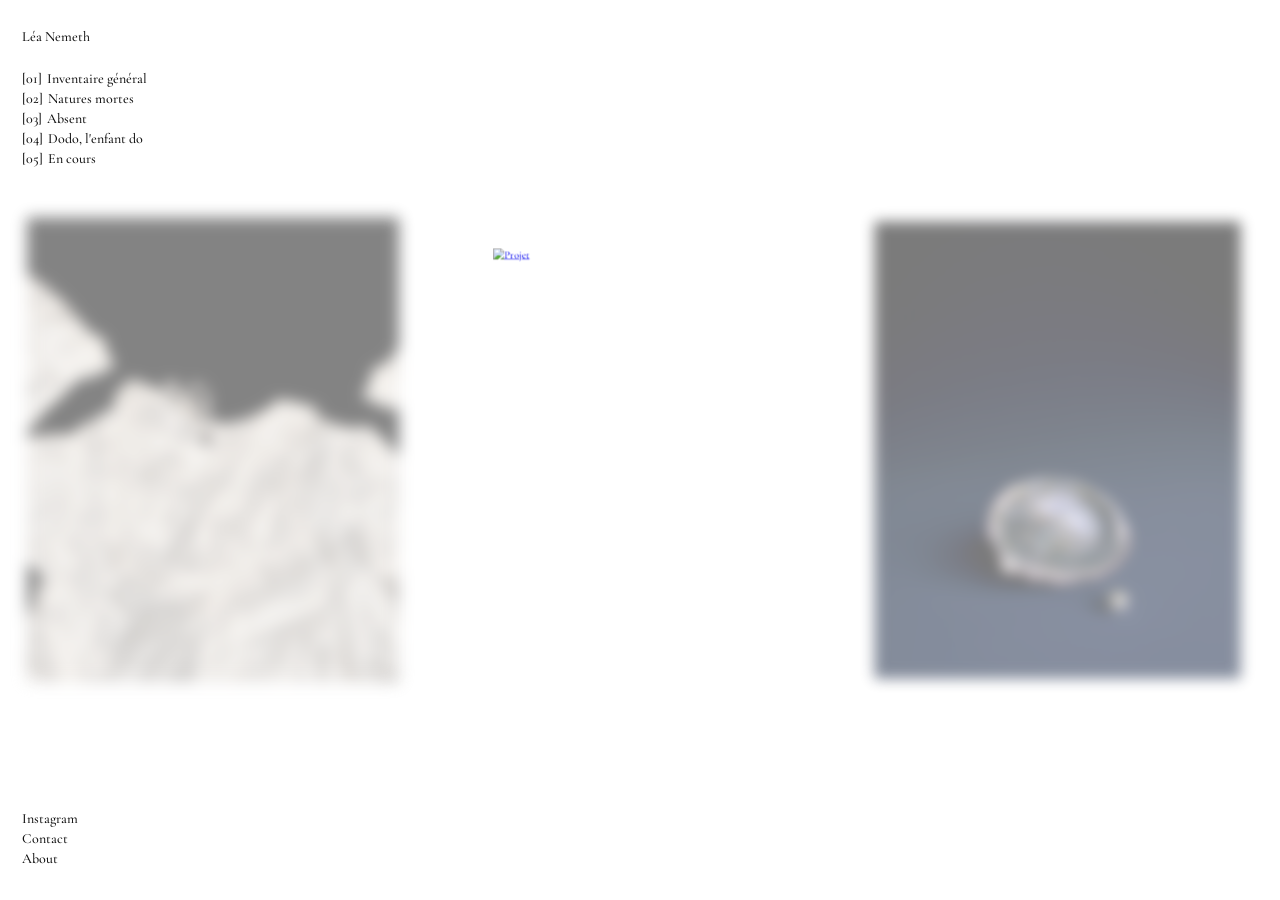
==== index.html @ 1a44e9a5 "Initial commit: loader, home carousel, project pages, nav - Loader with typewriter word/image transi" ====
<!doctype html>
<html lang="fr">
  <head>
    <meta charset="UTF-8" />
    <meta name="viewport" content="width=device-width, initial-scale=1.0" />
    <title>Loader</title>
    <link rel="preconnect" href="https://fonts.googleapis.com" />
    <link rel="preconnect" href="https://fonts.gstatic.com" crossorigin />
    <link
      href="https://fonts.googleapis.com/css2?family=Cormorant+Garamond:wght@500&display=swap"
      rel="stylesheet"
    />
    <link rel="stylesheet" href="styles.css" />
  </head>
  <body>
    <div class="loader" aria-label="J'aimerais dessiner">
      <span class="loader__fixed-text">J'aimerais</span>

      <span class="loader__image-frame" aria-hidden="true">
        <img class="loader__image loader__image--current" src="assets/dessiner.png" alt="" />
        <img class="loader__image loader__image--next" src="assets/raconter des histoires..png" alt="" />
      </span>

      <span class="loader__word-frame" aria-live="polite">
        <span class="loader__word loader__word--current">dessiner,</span>
        <span class="loader__word loader__word--next">raconter des histoires.</span>
      </span>
    </div>

    <!-- Carousel order = display order through the centre, and comes from
         assets/projects-data.js (2 cover images per project, 1 for the last
         one) — script.js builds the <a class="gallery__link"> list below. -->
    <main class="home" hidden>
      <div class="gallery"></div>
    </main>

    <!-- Fixed left navigation (desktop) / top bar + slide-down menu (mobile).
         The project list is built by nav.js from assets/projects-data.js —
         keep this markup (minus that list) in sync with projet.html. -->
    <nav class="site-nav" aria-label="Menu principal">
      <div class="site-nav__group">
        <div class="site-nav__bar">
          <p class="site-nav__name">Léa Nemeth</p>
          <button class="site-nav__toggle" type="button" aria-expanded="false">Menu</button>
        </div>
        <ul class="site-nav__list site-nav__list--projects"></ul>
      </div>

      <ul class="site-nav__list site-nav__list--meta">
        <li><a href="https://www.instagram.com/" target="_blank" rel="noopener">Instagram</a></li>
        <li><a href="contact.html">Contact</a></li>
        <li><a href="about.html">About</a></li>
      </ul>
    </nav>

    <script src="assets/projects-data.js"></script>
    <script src="nav.js"></script>
    <script src="script.js"></script>
  </body>
</html>
---- styles.css ----
:root {
  font-family: "Cormorant Garamond", Georgia, serif;
  font-size: 15px;
  font-weight: 500;
  color: #111;
  background: #fff;
}

* {
  box-sizing: border-box;
}

html,
body {
  min-height: 100%;
  margin: 0;
}

body {
  min-height: 100vh;
  overflow: hidden;
  background: #fff;
}

.loader {
  position: fixed;
  inset: 0;
  z-index: 20;
  display: flex;
  align-items: center;
  justify-content: center;
  white-space: nowrap;
  background: #fff;
  transition: opacity 900ms ease;
}

/* Fade the whole loader out to reveal the Home underneath. */
.loader.is-done {
  opacity: 0;
  pointer-events: none;
}

/* The two side elements share the exact same width so the image between
   them stays mathematically centred in the viewport at any screen size.
   Each side text hugs the image (right-/left-aligned); the surplus width
   sits on the outer edge and is symmetrical, so it never shifts the centre. */
.loader__fixed-text {
  flex: 0 0 220px;
  width: 220px;
  text-align: right;
}

.loader__word-frame {
  position: relative;
  display: block;
  flex: 0 0 220px;
  width: 220px;
  min-height: 1.2em;
  text-align: left;
}

.loader__image-frame {
  position: relative;
  display: block;
  flex: 0 0 100px;
  width: 100px;
  height: 100px;
  margin: 0 24px;
  overflow: visible;
}

.loader__image {
  position: absolute;
  top: 50%;
  left: 50%;
  display: block;
  width: 100px;
  height: 100px;
  object-fit: contain;
  transform: translate(-50%, -50%);
  transform-origin: center;
  will-change: opacity, filter, transform;
}

.loader__image--current,
.loader__image--next {
  opacity: 0;
  filter: blur(0);
}

/* The outgoing image stays above the incoming one: while the new image
   slides down from the top it passes BEHIND the old one, never over it. */
.loader__image--current {
  z-index: 2;
  opacity: 1;
}

.loader__image--next {
  z-index: 1;
  filter: blur(12px);
  transform: translate(-50%, calc(-50% - 96px)) scale(1.4);
}

/* Both images animate on the same trigger, for the same duration, with the
   same easing: two independent elements travelling their own vertical path
   at the same time — the old one exiting downward, the new one entering
   from the top — spaced far enough apart that neither overlaps the other. */
.loader.is-transitioning .loader__image--current {
  animation: image-out 1.2s cubic-bezier(0.4, 0, 0.2, 1) forwards;
}

.loader.is-transitioning .loader__image--next {
  animation: image-in 1.2s cubic-bezier(0.4, 0, 0.2, 1) forwards;
}

.loader__word {
  display: block;
  transition: opacity 450ms ease-in-out;
}

.loader__word--next {
  position: absolute;
  top: 0;
  left: 0;
  opacity: 0;
}

.loader.is-transitioning .loader__word--current {
  opacity: 0;
}

.loader.is-transitioning .loader__word--next {
  opacity: 1;
}

@keyframes image-out {
  0% {
    opacity: 1;
    filter: blur(0);
    transform: translate(-50%, -50%) scale(1);
  }
  100% {
    opacity: 0;
    filter: blur(4px);
    transform: translate(-50%, calc(-50% + 96px)) scale(0.75);
  }
}

@keyframes image-in {
  0% {
    opacity: 0.05;
    filter: blur(12px);
    transform: translate(-50%, calc(-50% - 96px)) scale(1.4);
  }
  100% {
    opacity: 1;
    filter: blur(0);
    transform: translate(-50%, -50%) scale(1);
  }
}

@media (max-width: 420px) {
  .loader__image-frame {
    margin: 0 16px;
  }
}

@media (prefers-reduced-motion: reduce) {
  .loader.is-transitioning .loader__image--current,
  .loader.is-transitioning .loader__image--next {
    animation-duration: 0.01ms;
  }

  .loader__word {
    transition-duration: 0.01ms;
  }
}

/* ============================================================
   HOME — infinite focus carousel
   Sharp and full-size in the centre, shrinking + blurring +
   fading as each image drifts toward the edges. Positioning,
   scale, blur and opacity are all set per frame by script.js.
   ============================================================ */

/* A class-level `display` beats the UA rule for [hidden], so restore it. */
.loader[hidden],
.home[hidden] {
  display: none;
}

.home {
  position: fixed;
  inset: 0;
  z-index: 10;
  overflow: hidden;
  background: #fff;
  opacity: 0;
  transition: opacity 250ms ease;
}

.home.is-visible {
  opacity: 1;
}

.gallery {
  position: relative;
  width: 100%;
  height: 100%;
  cursor: grab;
  touch-action: none;
}

.gallery.is-dragging {
  cursor: grabbing;
}

/* Every image lives in the same box (so mixed aspect ratios keep a predictable
   footprint) and is scaled to fit inside it. translate(-50%, -50%) + the
   horizontal placement + the per-image scale are composed per frame in script.js;
   this is the *unscaled* box — SCALE_MIN/SCALE_MAX then shrink or grow it. */
.gallery__link {
  position: absolute;
  left: 50%;
  top: 50%;
  display: flex;
  align-items: center;
  justify-content: center;
  width: clamp(248px, 32vw, 480px);
  height: clamp(330px, 64vh, 640px);
  transform: translate(-50%, -50%);
  will-change: transform, opacity, filter;
}

.gallery__link img {
  width: 100%;
  height: 100%;
  object-fit: contain;
  object-position: center;
  user-select: none;
  -webkit-user-drag: none;
}

@media (prefers-reduced-motion: reduce) {
  .home {
    transition-duration: 0.01ms;
  }
}

/* ============================================================
   SITE NAV
   Desktop: a plain fixed column running the full height of the screen.
   Mobile (<=820px, see below): collapses to a top bar with a "Menu" button;
   opening it drops a white-to-transparent gradient panel down from the top
   holding the same links, and the button becomes "Close".
   ============================================================ */

.site-nav {
  position: fixed;
  top: 0;
  left: 0;
  z-index: 15;
  display: flex;
  flex-direction: column;
  justify-content: space-between;
  height: 100vh;
  padding: 28px 22px 32px;
  font-size: 14px;
  line-height: 1.28;
  color: #111;
  opacity: 0;
  transition: opacity 500ms ease;
  /* let carousel drags pass through the empty parts of the nav column */
  pointer-events: none;
}

.site-nav.is-visible {
  opacity: 1;
}

.site-nav__name {
  margin: 0 0 1.7em;
}

.site-nav__toggle {
  display: none; /* mobile only */
}

.site-nav__list {
  margin: 0;
  padding: 0;
  list-style: none;
}

.site-nav__list li + li {
  margin-top: 0.15em;
}

.site-nav a {
  color: inherit;
  text-decoration: none;
  pointer-events: auto;
  transition: opacity 160ms ease;
}

.site-nav a:hover {
  opacity: 0.45;
}

.site-nav__index {
  margin-right: 0.15em;
}

@media (max-width: 820px) {
  .site-nav {
    top: 0;
    left: 0;
    right: 0;
    width: auto;
    height: auto;
    max-height: 60px;
    display: block;
    padding: 0;
    font-size: 13px;
    overflow: hidden;
    background: linear-gradient(to bottom, #fff 0%, #fff 60%, rgba(255, 255, 255, 0) 100%);
    transition: opacity 500ms ease, max-height 480ms cubic-bezier(0.4, 0, 0.2, 1);
  }

  .site-nav.is-open {
    max-height: 80vh;
  }

  .site-nav__bar {
    position: relative;
    z-index: 2;
    display: flex;
    align-items: center;
    justify-content: space-between;
    padding: 20px 0;
  }

  .site-nav__name {
    margin: 0;
  }

  .site-nav__toggle {
    display: inline-block;
    appearance: none;
    border: 0;
    background: none;
    padding: 0;
    font: inherit;
    font-size: 13px;
    color: #111;
    cursor: pointer;
    pointer-events: auto;
    transition: opacity 160ms ease;
  }

  .site-nav__toggle:hover {
    opacity: 0.55;
  }

  .site-nav__group {
    padding: 0 18px;
  }

  .site-nav__list--meta {
    padding: 0 18px 40px;
    margin-top: 22px;
  }

  /* the two lists are the collapsible part; the name + toggle bar stays put */
  .site-nav__list--projects,
  .site-nav__list--meta {
    opacity: 0;
    transition: opacity 260ms ease;
  }

  .site-nav.is-open .site-nav__list--projects,
  .site-nav.is-open .site-nav__list--meta {
    opacity: 1;
  }
}
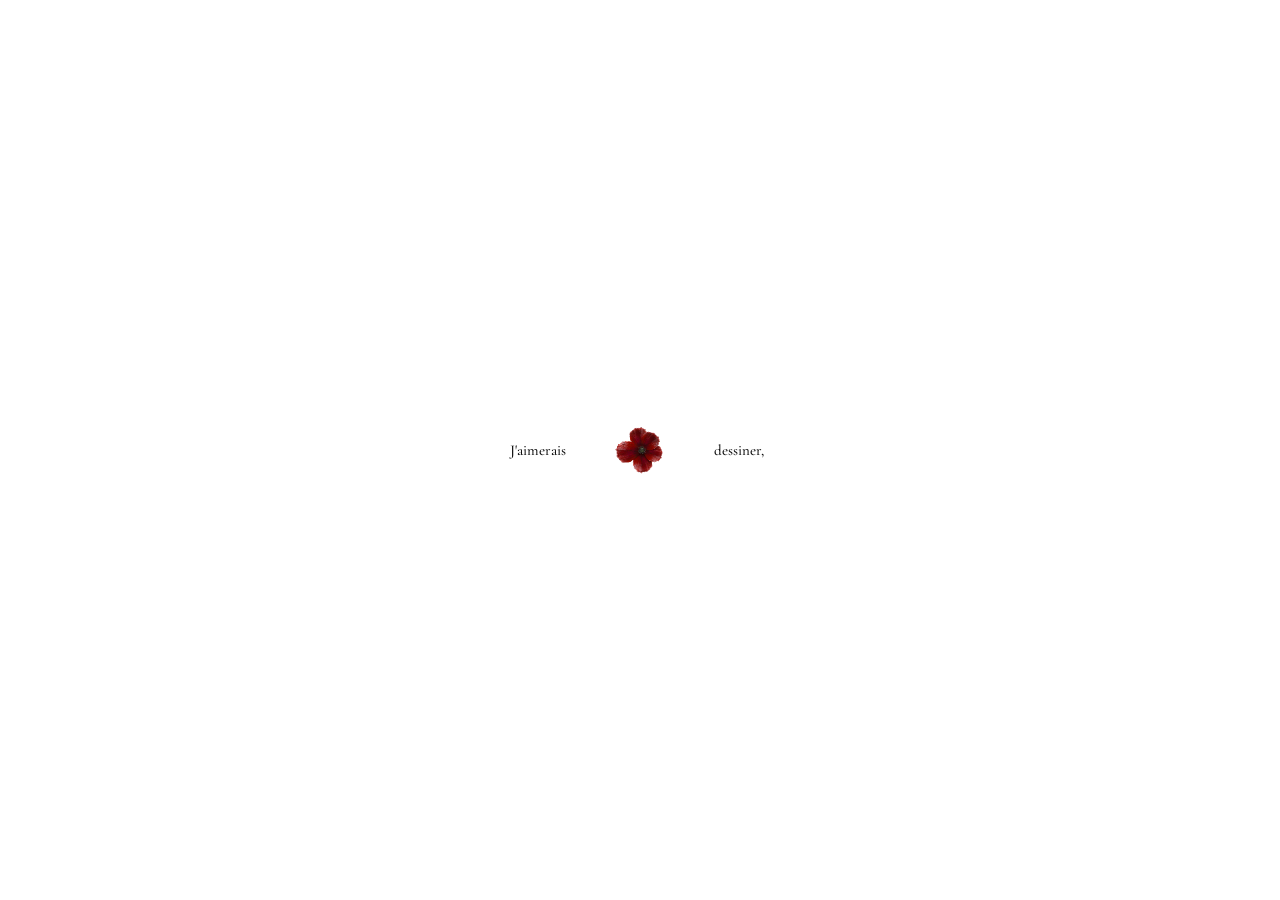
==== commit 868b7bcb: "Add favicon/titles, home carousel to project pages, videos, and nav polish - Replace the project-pag" ====
--- a/index.html
+++ b/index.html
@@ -3,7 +3,8 @@
   <head>
     <meta charset="UTF-8" />
     <meta name="viewport" content="width=device-width, initial-scale=1.0" />
-    <title>Loader</title>
+    <title>Léa Nemeth</title>
+    <link rel="icon" href="assets/favicon.png" />
     <link rel="preconnect" href="https://fonts.googleapis.com" />
     <link rel="preconnect" href="https://fonts.gstatic.com" crossorigin />
     <link
@@ -47,7 +48,7 @@
       </div>
 
       <ul class="site-nav__list site-nav__list--meta">
-        <li><a href="https://www.instagram.com/" target="_blank" rel="noopener">Instagram</a></li>
+        <li><a href="https://www.instagram.com/laitfraiise/" target="_blank" rel="noopener">Instagram</a></li>
         <li><a href="contact.html">Contact</a></li>
         <li><a href="about.html">About</a></li>
       </ul>
--- a/styles.css
+++ b/styles.css
@@ -300,7 +300,14 @@
   color: inherit;
   text-decoration: none;
   pointer-events: auto;
-  transition: opacity 160ms ease;
+  display: inline-block;
+  transition: opacity 160ms ease, transform 200ms ease;
+}
+
+/* the project currently being viewed (projet.html?p=...) is nudged right,
+   set by nav.js when it builds the project list */
+.site-nav__list--projects li.is-current > a {
+  transform: translateX(8px);
 }
 
 .site-nav a:hover {
@@ -323,7 +330,7 @@
     padding: 0;
     font-size: 13px;
     overflow: hidden;
-    background: linear-gradient(to bottom, #fff 0%, #fff 60%, rgba(255, 255, 255, 0) 100%);
+    background: linear-gradient(to bottom, #fff 0%, #fff 82%, rgba(255, 255, 255, 0) 100%);
     transition: opacity 500ms ease, max-height 480ms cubic-bezier(0.4, 0, 0.2, 1);
   }
 
@@ -383,3 +390,51 @@
     opacity: 1;
   }
 }
+
+/* ============================================================
+   CONTACT OVERLAY — built by nav.js, "Contact" opens this instead of
+   navigating to contact.html. A blurred white veil over whatever page is
+   showing, with just the email + phone centred; a click anywhere closes it.
+   ============================================================ */
+
+.contact-overlay {
+  position: fixed;
+  inset: 0;
+  z-index: 50;
+  display: flex;
+  align-items: center;
+  justify-content: center;
+  background: rgba(255, 255, 255, 0.35);
+  backdrop-filter: blur(8px);
+  -webkit-backdrop-filter: blur(8px);
+  opacity: 0;
+  pointer-events: none;
+  transition: opacity 280ms ease;
+  cursor: pointer;
+}
+
+.contact-overlay.is-visible {
+  opacity: 1;
+  pointer-events: auto;
+}
+
+.contact-overlay__content {
+  display: flex;
+  flex-direction: column;
+  align-items: center;
+  gap: 0.5em;
+}
+
+.contact-overlay__email {
+  font-family: "Cormorant Garamond", Georgia, serif;
+  font-weight: 500;
+  font-size: 20px;
+  color: #111;
+}
+
+.contact-overlay__phone {
+  font-family: "Cormorant Garamond", Georgia, serif;
+  font-weight: 500;
+  font-size: 16px;
+  color: #111;
+}
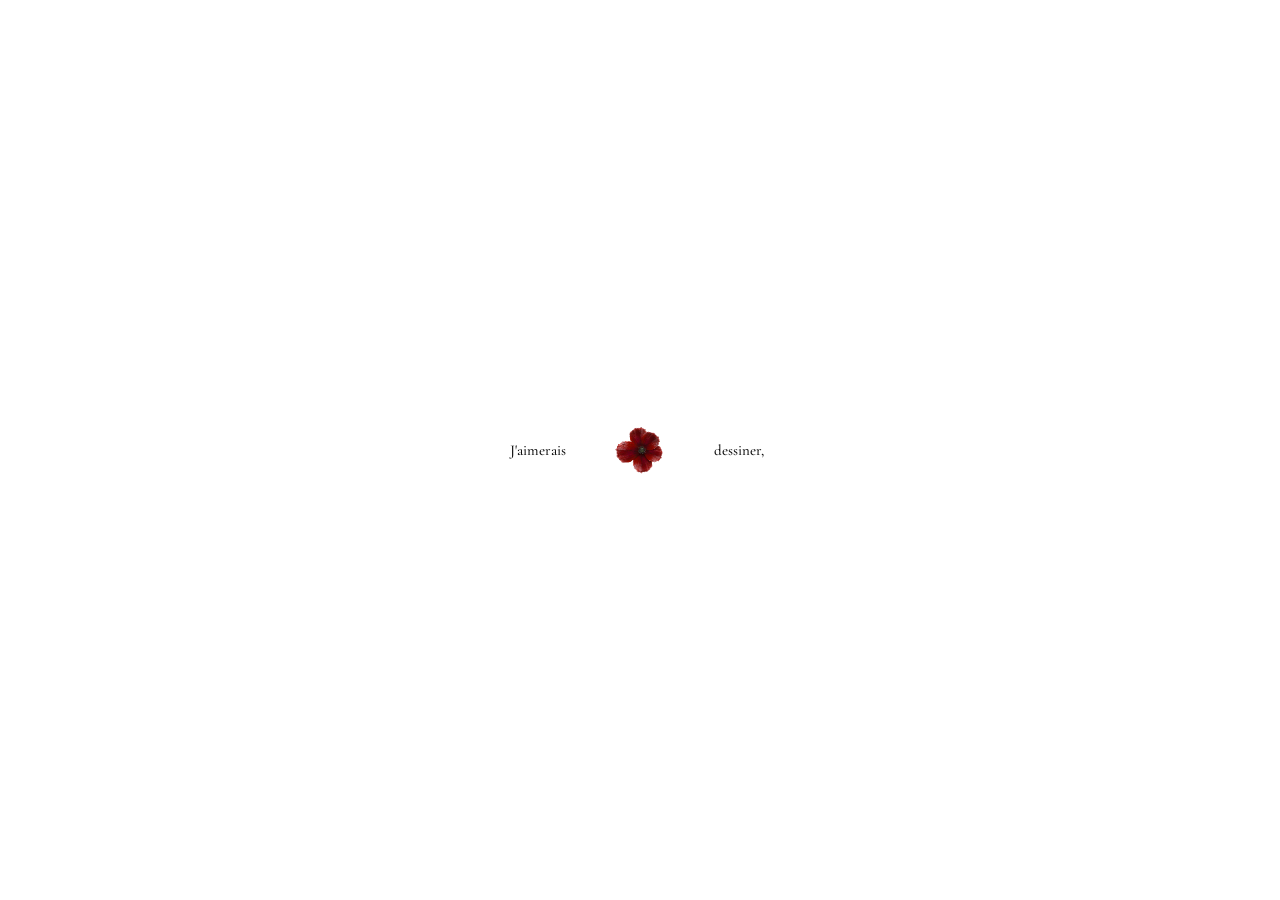
==== commit aa9f0a78: "Add About page, page-transition fades, smoother loader/intro, self-hosted fonts - New About page: fu" ====
--- a/index.html
+++ b/index.html
@@ -5,26 +5,42 @@
     <meta name="viewport" content="width=device-width, initial-scale=1.0" />
     <title>Léa Nemeth</title>
     <link rel="icon" href="assets/favicon.png" />
-    <link rel="preconnect" href="https://fonts.googleapis.com" />
-    <link rel="preconnect" href="https://fonts.gstatic.com" crossorigin />
-    <link
-      href="https://fonts.googleapis.com/css2?family=Cormorant+Garamond:wght@500&display=swap"
-      rel="stylesheet"
-    />
     <link rel="stylesheet" href="styles.css" />
+    <style>
+      /* Cross-dissolve to/from the other opted-in pages (About, Contact) so the
+         nav — a named view-transition layer — holds still instead of blinking
+         out with the document. Project pages don't opt in. */
+      @view-transition {
+        navigation: auto;
+      }
+    </style>
+    <script>
+      // The loader is skipped when arriving via an in-site link back to the
+      // Home (the link set this flag) or via the browser's back/forward.
+      // Flag it before first paint so styles.css never shows the loader —
+      // script.js does the rest (and clears the flag).
+      try {
+        var skip = sessionStorage.getItem("lea-nav-home") === "1";
+        if (!skip) {
+          var n = performance.getEntriesByType("navigation")[0];
+          skip = n ? n.type === "back_forward" : performance.navigation.type === 2;
+        }
+        if (skip) document.documentElement.classList.add("skip-loader");
+      } catch (e) {}
+    </script>
   </head>
   <body>
-    <div class="loader" aria-label="J'aimerais dessiner">
+    <div class="loader" aria-label="J'aimerais sculpter">
       <span class="loader__fixed-text">J'aimerais</span>
 
       <span class="loader__image-frame" aria-hidden="true">
-        <img class="loader__image loader__image--current" src="assets/dessiner.png" alt="" />
-        <img class="loader__image loader__image--next" src="assets/raconter des histoires..png" alt="" />
+        <img class="loader__image loader__image--current" src="assets/sculpter.png" alt="" />
+        <img class="loader__image loader__image--next" src="assets/dessiner.png" alt="" />
       </span>
 
       <span class="loader__word-frame" aria-live="polite">
-        <span class="loader__word loader__word--current">dessiner,</span>
-        <span class="loader__word loader__word--next">raconter des histoires.</span>
+        <span class="loader__word loader__word--current">sculpter,</span>
+        <span class="loader__word loader__word--next">dessiner,</span>
       </span>
     </div>
 
@@ -41,7 +57,7 @@
     <nav class="site-nav" aria-label="Menu principal">
       <div class="site-nav__group">
         <div class="site-nav__bar">
-          <p class="site-nav__name">Léa Nemeth</p>
+          <p class="site-nav__name"><a href="index.html#home">Léa Nemeth</a></p>
           <button class="site-nav__toggle" type="button" aria-expanded="false">Menu</button>
         </div>
         <ul class="site-nav__list site-nav__list--projects"></ul>
--- a/styles.css
+++ b/styles.css
@@ -1,3 +1,26 @@
+/* Self-hosted so it's same-origin and hard-cached — no third-party request,
+   and no fallback-font flash when moving between pages (Google Fonts' swap
+   showed Georgia for a frame each time). Latin subset only; covers the
+   French text used across the site. */
+@font-face {
+  font-family: "Cormorant Garamond";
+  font-style: normal;
+  font-weight: 500;
+  font-display: block;
+  src: url("[data-uri]") format("woff2");
+}
+
+/* Regular — only used by the contact overlays email, which appears on
+   click, well after load, so a plain file + swap is fine (no inline, no
+   render-blocking weight). */
+@font-face {
+  font-family: "Cormorant Garamond";
+  font-style: normal;
+  font-weight: 400;
+  font-display: swap;
+  src: url("assets/cormorant-garamond-400.woff2") format("woff2");
+}
+
 :root {
   font-family: "Cormorant Garamond", Georgia, serif;
   font-size: 15px;
@@ -31,13 +54,20 @@
   justify-content: center;
   white-space: nowrap;
   background: #fff;
-  transition: opacity 900ms ease;
+  transition: opacity 400ms ease; /* = loaderFadeMs in script.js */
 }
 
 /* Fade the whole loader out to reveal the Home underneath. */
 .loader.is-done {
   opacity: 0;
   pointer-events: none;
+}
+
+/* Returning to the Home from an in-site link: script.js goes straight to the
+   carousel, so keep the loader from painting at all (set by an inline script
+   in index.html, before first paint). */
+html.skip-loader .loader {
+  display: none;
 }
 
 /* The two side elements share the exact same width so the image between
@@ -105,17 +135,21 @@
    same easing: two independent elements travelling their own vertical path
    at the same time — the old one exiting downward, the new one entering
    from the top — spaced far enough apart that neither overlaps the other. */
+/* A hair under transitionDuration (460ms in script.js) so the animation has
+   fully settled — held by `forwards` — before the JS swaps src/text, never
+   mid-flight. A smooth in-out easing (gentle at both ends) so each verb hands
+   off to the next without a jerk. */
 .loader.is-transitioning .loader__image--current {
-  animation: image-out 1.2s cubic-bezier(0.4, 0, 0.2, 1) forwards;
+  animation: image-out 0.42s cubic-bezier(0.6, 0, 0.3, 1) forwards;
 }
 
 .loader.is-transitioning .loader__image--next {
-  animation: image-in 1.2s cubic-bezier(0.4, 0, 0.2, 1) forwards;
+  animation: image-in 0.42s cubic-bezier(0.6, 0, 0.3, 1) forwards;
 }
 
 .loader__word {
   display: block;
-  transition: opacity 450ms ease-in-out;
+  transition: opacity 380ms ease-in-out;
 }
 
 .loader__word--next {
@@ -196,11 +230,16 @@
   overflow: hidden;
   background: #fff;
   opacity: 0;
-  transition: opacity 250ms ease;
+  /* fade in / out (see script.js) - gentle, both directions */
+  transition: opacity 600ms ease-in-out;
 }
 
 .home.is-visible {
   opacity: 1;
+}
+
+.home.is-leaving {
+  opacity: 0; /* base .home transition (600ms) fades it back in on return */
 }
 
 .gallery {
@@ -268,14 +307,19 @@
   font-size: 14px;
   line-height: 1.28;
   color: #111;
-  opacity: 0;
-  transition: opacity 500ms ease;
+  /* Always painted — it must stay visually put across every page change, not
+     fade in each time (that read as the menu vanishing mid-navigation). On a
+     fresh load it simply sits behind the loader (z-index 20) until that
+     dissolves. */
+  opacity: 1;
+  /* Carried across cross-document view transitions as its own layer (Home /
+     About / Contact opt in via @view-transition) — the nav then holds still
+     while the rest of the page cross-dissolves, instead of blinking out with
+     the old document. Inert on browsers without support, and on the project
+     pages (they don't opt in). */
+  view-transition-name: site-nav;
   /* let carousel drags pass through the empty parts of the nav column */
   pointer-events: none;
-}
-
-.site-nav.is-visible {
-  opacity: 1;
 }
 
 .site-nav__name {
@@ -421,13 +465,13 @@
 .contact-overlay__content {
   display: flex;
   flex-direction: column;
-  align-items: center;
-  gap: 0.5em;
+  align-items: center; /* stays centred */
+  gap: 0.25em; /* tighter space to the phone number */
 }
 
 .contact-overlay__email {
   font-family: "Cormorant Garamond", Georgia, serif;
-  font-weight: 500;
+  font-weight: 400; /* regular */
   font-size: 20px;
   color: #111;
 }
@@ -438,3 +482,12 @@
   font-size: 16px;
   color: #111;
 }
+
+/* clicking these does NOT close the overlay (see nav.js) — signal that
+   they are meant to be selected and copied */
+.contact-overlay__email,
+.contact-overlay__phone {
+  cursor: text;
+  -webkit-user-select: text;
+  user-select: text;
+}
